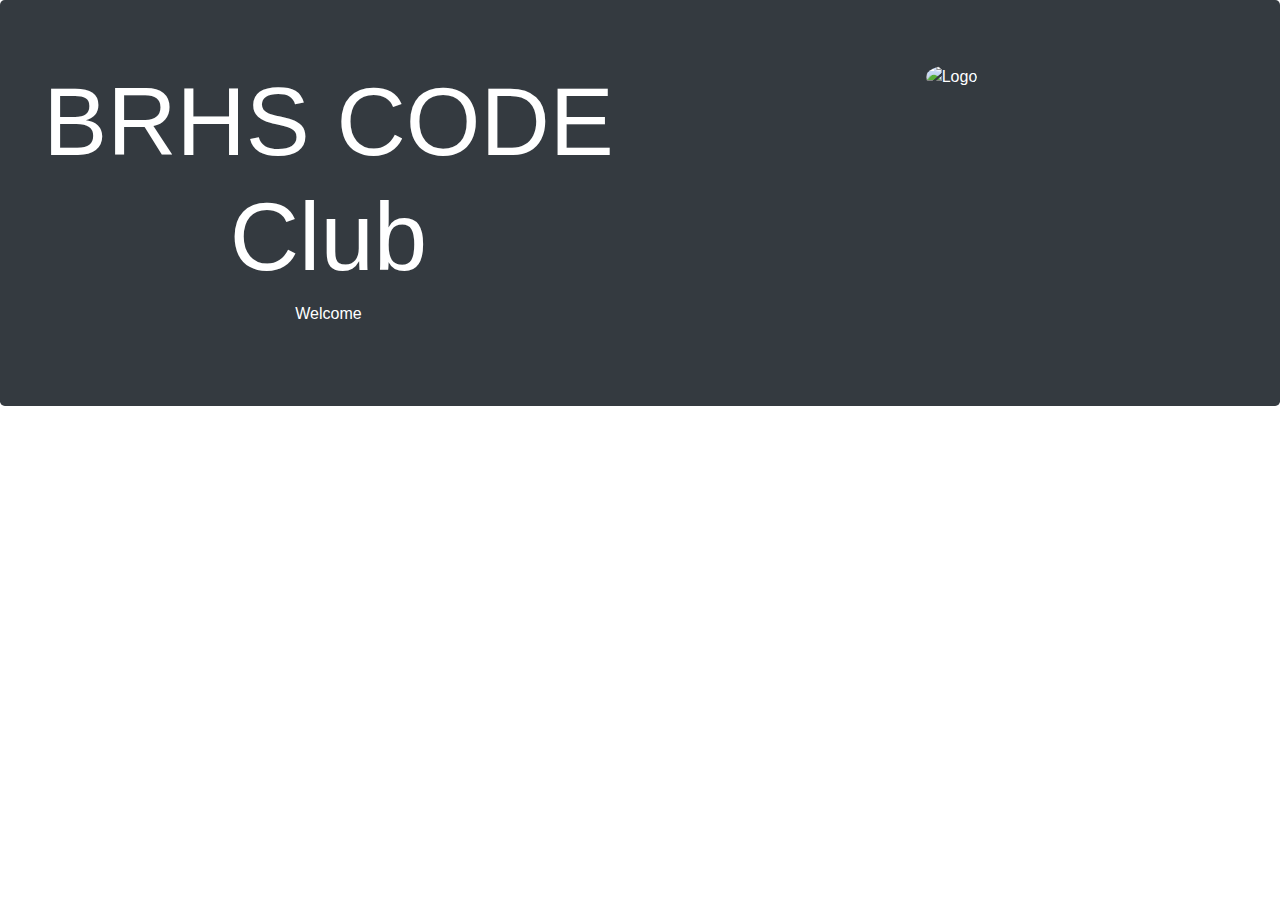
==== code/index.html @ 3c114942 "Co-authored-by: aryanpal134 <aryanpal134@users.noreply.github.com>" ====
<!DOCTYPE html>
<html>
<head>
    <meta name="viewport" content="width=device-width, initial-scale=1">
    <meta charset="utf-8">
    <link rel="stylesheet" href="https://maxcdn.bootstrapcdn.com/bootstrap/4.5.2/css/bootstrap.min.css">
    <div class="jumbotron text-center bg-dark text-white" >
        <div class ="row">
            <div class="col-md">
                <h1 class="display-1">BRHS CODE Club</h1>
                <p>Welcome </p>
            </div>
            <div class="col-md">
                <img src="Logo.png" class="rounded-circle" alt="Logo">
            </div>
        </div>
</head>





<body>
    <div class="row">
        <div class="col-md">

        </div>
        <div class="col-md">
            
        </div>

    </div>
    <div class="row">

        </div>
        


    
</body>
</html>
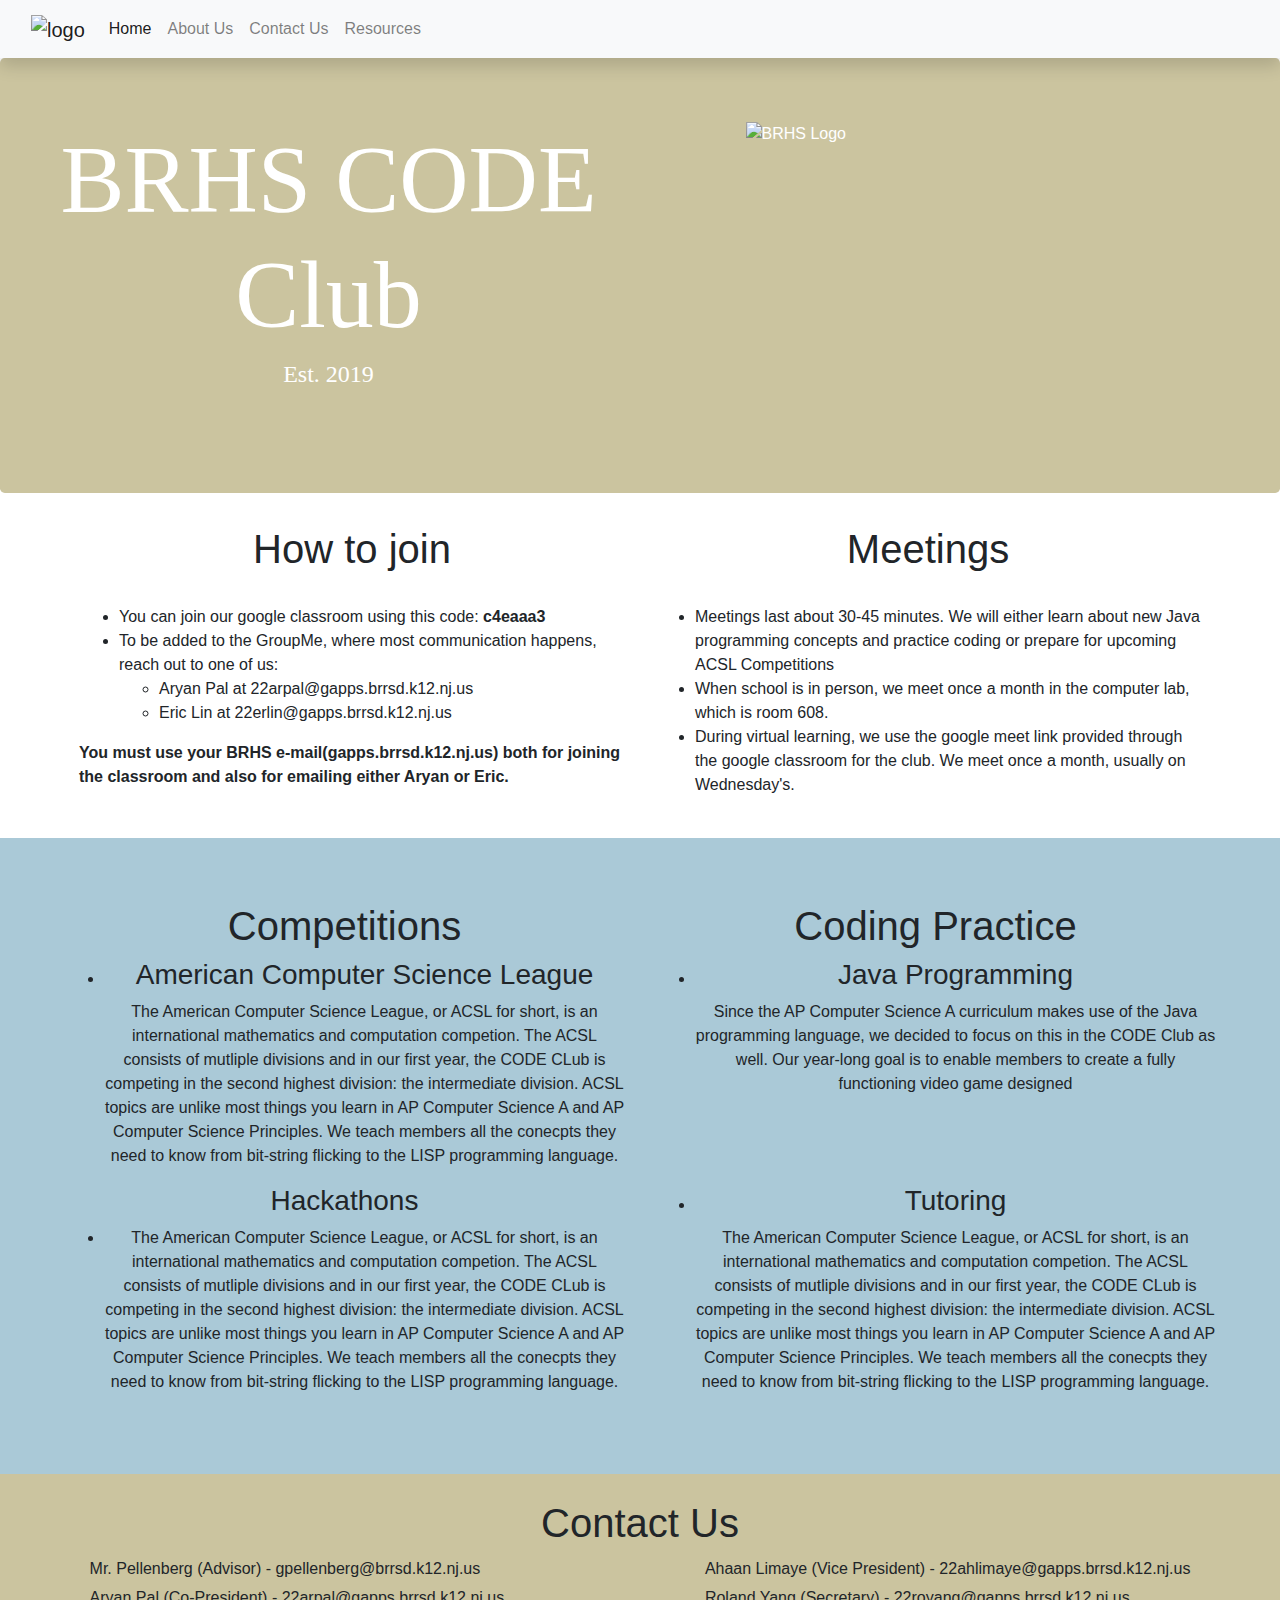
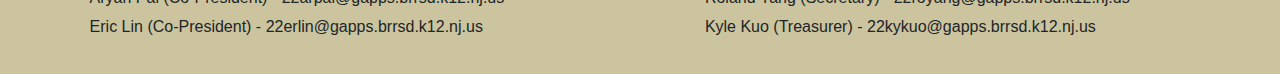
==== commit e5e36859: "Co-authored-by: aryanpal134 <aryanpal134@users.noreply.github.com>" ====
--- a/code/index.html
+++ b/code/index.html
@@ -4,38 +4,171 @@
     <meta name="viewport" content="width=device-width, initial-scale=1">
     <meta charset="utf-8">
     <link rel="stylesheet" href="https://maxcdn.bootstrapcdn.com/bootstrap/4.5.2/css/bootstrap.min.css">
-    <div class="jumbotron text-center bg-dark text-white" >
+    <link rel="stylesheet" href="style.css">
+    
+</head>
+<body >
+    <!--NAVBAR-->
+    <nav class="navbar navbar-expand-lg navbar-light bg-light shadow" id="main-nav">
+        <div class="container-fluid">
+          <a class="navbar-brand">
+            <img id="nav-logo" src="../Images/CODE Logo.png" alt="logo">
+          </a>
+          <button class="navbar-toggler" type="button" data-bs-toggle="collapse" data-bs-target="#navbarSupportedContent"
+            aria-controls="navbarSupportedContent" aria-expanded="false" aria-label="Toggle navigation">
+            <span class="navbar-toggler-icon"></span>
+          </button>
+          <div class="collapse navbar-collapse" id="navbarSupportedContent">
+            <ul class="navbar-nav">
+              <li class="nav-item">
+                <a class="nav-link active" aria-current="page" href="#">Home</a>
+              </li>
+              <li class="nav-item">
+                <a class="nav-link" href="about.html">About Us</a>
+              </li>
+              <li class="nav-item">
+                <a class="nav-link" href="#contact">Contact Us</a>
+              </li>
+              <li class="nav-item">
+                <a class="nav-link" href="resources.html">Resources</a>
+              </li>
+            </ul>
+          </div>
+        </div>
+      </nav>
+
+    <div id="jumbo" class="jumbotron text-center text-white" >
         <div class ="row">
-            <div class="col-md">
+            <div id= "jumbotext" class="col-md-6">
                 <h1 class="display-1">BRHS CODE Club</h1>
-                <p>Welcome </p>
+                <h4>Est. 2019</h4>
             </div>
-            <div class="col-md">
-                <img src="Logo.png" class="rounded-circle" alt="Logo">
+            <div class="col-md-3">
+                <img id="brhs-logo" src="../Images/brhs logo.png"  alt="BRHS Logo">
+            </div>
+            <div class="col-md-3">
+              <iframe id="fe6148f0-0142-4a5a-91e2-0557f087b445" 
+                src="https://www.vectary.com/viewer/v1/?model=fe6148f0-0142-4a5a-91e2-0557f087b445&env=studio3" 
+                frameborder="0" width="300px" height="300px"></iframe>
             </div>
         </div>
-</head>
+    </div>
+
+    <div id="info" class="row">
+        <div class="col-md-6">
+          <div>  
+            <h1 class="text-center">How to join</h1><br>
+            <ul>
+              <li>You can join our google classroom using this code: <b>c4eaaa3</b> </li>
+              <li>To be added to the GroupMe, where most communication happens, 
+                reach out to one of us:</li>
+              <ul>
+                <li> Aryan Pal at 22arpal@gapps.brrsd.k12.nj.us</li>
+                <li> Eric Lin at 22erlin@gapps.brrsd.k12.nj.us</li>
+              </ul>
+            </ul>  
+            <b>You must use your BRHS e-mail(gapps.brrsd.k12.nj.us) both for joining the classroom
+              and also for emailing either Aryan or Eric.</b>
+          </div> 
+        </div>
+        <div class="col-md-6">
+          <div id="meeting-info">
+            <h1 class="text-center">Meetings</h1><br>
+            <ul>
+              <li>Meetings last about 30-45 minutes. We will either learn about new Java 
+                programming concepts and practice coding or prepare for upcoming ACSL Competitions
+
+              </li>
+              <li>When school is in person, we meet once a month in the computer lab, which is room 608.</li>
+              <li>During virtual learning, we use the google meet link provided
+                through the google classroom for the club. We meet once a month, usually on Wednesday's.
+              </li>
+            </ul>
+          </div>   
+        </div>
+    </div>
 
 
+    <!--What we do section-->
+    <div id="activities">
+    <div class="row">
+        <div class="col-md text-center">
+          <h1>Competitions</h1>
+          <ul>
+              <li>
+                <h3>American Computer Science League</h3>
+                  <p>The American Computer Science League, or ACSL for short, is an international mathematics
+                    and computation competion. The ACSL consists of mutliple divisions and in our first year,
+                    the CODE CLub is competing in the second highest division: the intermediate division. ACSL
+                    topics are unlike most things you learn in AP Computer Science A and AP Computer Science Principles.
+                    We teach members all the conecpts they need to know from bit-string flicking to the LISP programming
+                    language. 
+                  </p>
+              </li>
+          </ul>
+        </div>
+        <div class="col-md text-center">
+          <h1>Coding Practice</h1>
+            <ul>
+              <li>
+                <h3>Java Programming</h3>
+                  <p>Since the AP Computer Science A curriculum makes use of the Java programming 
+                     language, we decided to focus on this in the CODE Club as well. Our year-long 
+                     goal is to enable members to create a fully functioning video game designed 
+                  </p>
+              </li>
+            </ul>
+        </div>
+    </div>
 
-
-
-<body>
     <div class="row">
-        <div class="col-md">
-
-        </div>
-        <div class="col-md">
-            
-        </div>
-
+      <div class="col-md text-center">
+        <h3>Hackathons</h3>
+        <ul>
+            <li>
+                <p>The American Computer Science League, or ACSL for short, is an international mathematics
+                  and computation competion. The ACSL consists of mutliple divisions and in our first year,
+                  the CODE CLub is competing in the second highest division: the intermediate division. ACSL
+                  topics are unlike most things you learn in AP Computer Science A and AP Computer Science Principles.
+                  We teach members all the conecpts they need to know from bit-string flicking to the LISP programming
+                  language. 
+                </p>
+            </li>
+        </ul>
+      </div>
+      <div class="col-md text-center">
+          <ul>
+            <li>
+              <h3>Tutoring</h3>
+                <p>The American Computer Science League, or ACSL for short, is an international mathematics
+                  and computation competion. The ACSL consists of mutliple divisions and in our first year,
+                  the CODE CLub is competing in the second highest division: the intermediate division. ACSL
+                  topics are unlike most things you learn in AP Computer Science A and AP Computer Science Principles.
+                  We teach members all the conecpts they need to know from bit-string flicking to the LISP programming
+                  language. 
+                </p>
+            </li>
+          </ul>
+      </div>
     </div>
-    <div class="row">
-
-        </div>
-        
-
+    </div>
 
     
+
+    <div id="contact">
+      <h1 class="text-center pb-2">Contact Us</h1>
+      <div id ="emails">
+        <div class="float-left">
+          <p>Mr. Pellenberg (Advisor) - gpellenberg@brrsd.k12.nj.us</p>
+          <p>Aryan Pal (Co-President) - 22arpal@gapps.brrsd.k12.nj.us</p>
+          <p>Eric Lin (Co-President) - 22erlin@gapps.brrsd.k12.nj.us</p>
+        </div>
+        <div class="float-right">
+          <p>Ahaan Limaye (Vice President) - 22ahlimaye@gapps.brrsd.k12.nj.us</p>
+          <p>Roland Yang (Secretary) - 22royang@gapps.brrsd.k12.nj.us</p>
+          <p>Kyle Kuo (Treasurer) - 22kykuo@gapps.brrsd.k12.nj.us</p>
+        </div>
+      </div>
+    </div>
 </body>
 </html>--- a/code/style.css
+++ b/code/style.css
@@ -0,0 +1,131 @@
+#activities {
+    background-color: rgb(170, 201, 215);
+    padding: 5% 5%;
+}
+#info {
+    margin: 2% 5%;
+}
+#contact {
+    padding: 2% 0%;
+    background-color: rgb(203, 196, 159);
+    height: 200px;
+}
+#emails {
+    padding: 0% 7%;
+    line-height: 80%;
+}
+
+#brhs-logo {
+    width: 250px;
+    height: 250px;
+}
+
+#code-logo{
+    width: 300px;
+    height: 300px;
+}
+
+#nav-logo {
+    width: 80px;
+    height: 80px;
+}
+
+#jumbo{
+    background-color: rgb(203, 196, 159);
+}
+
+#jumbotext{
+    font-family: 'Courier New';
+    font-family: 'Times New Roman';
+}
+
+
+
+
+/**         About Us            **/
+#about-heading {
+    text-align: center;
+    padding: 2% 0%;
+}
+#advisor {
+    padding-top: 3%;
+    padding-left: 5%;
+    height: 270px;
+    background-color: rgb(247, 193, 179);
+}
+#advisor-img {
+    width: 200px;
+    height: 200px;
+}
+#pfp1{
+    margin-top: 10%;
+    margin-left: 5%;
+    width: 200px;
+    height: 200px;
+}
+.pfp{
+    margin-top: 10%;
+    margin-left: 5%;
+    width: 200px;
+    height: 200px;
+}
+#pfp2{
+    margin-top: 10%;
+    margin-left: 5%;
+    width: 200px;
+    height: 200px;
+}
+#pfp3{
+    margin-top: 10%;
+    margin-left: 5%;
+    width: 200px;
+    height: 200px;
+}
+#pfp4{
+    margin-top: 10%;
+    margin-left: 5%;
+    width: 200px;
+    height: 200px;
+}
+#pfp5{
+    margin-top: 10%;
+    margin-left: 5%;
+    width: 200px;
+    height: 200px;
+}
+#profile1 {
+    padding-left: 8%;
+    padding-top: 10%;
+    background-color: beige;
+    height: 350px;
+}
+#profile2 {
+    padding-left: 5%;
+    padding-top: 10%;
+    background-color: rgb(209, 240, 255);
+    height: 350px;
+}
+#profile3 {
+    padding-left: 8%;
+    padding-top: 10%;
+    background-color: rgb(209, 240, 255);
+    height: 350px;
+}
+#profile4 {
+    padding-left: 5%;
+    padding-top: 10%;
+    background-color: beige;
+    height: 350px;
+}
+#profile5 {
+    padding-left: 8%;
+    padding-top: 10%;
+    background-color: beige;
+    height: 350px;
+}
+
+/**         Resources           **/
+
+
+
+
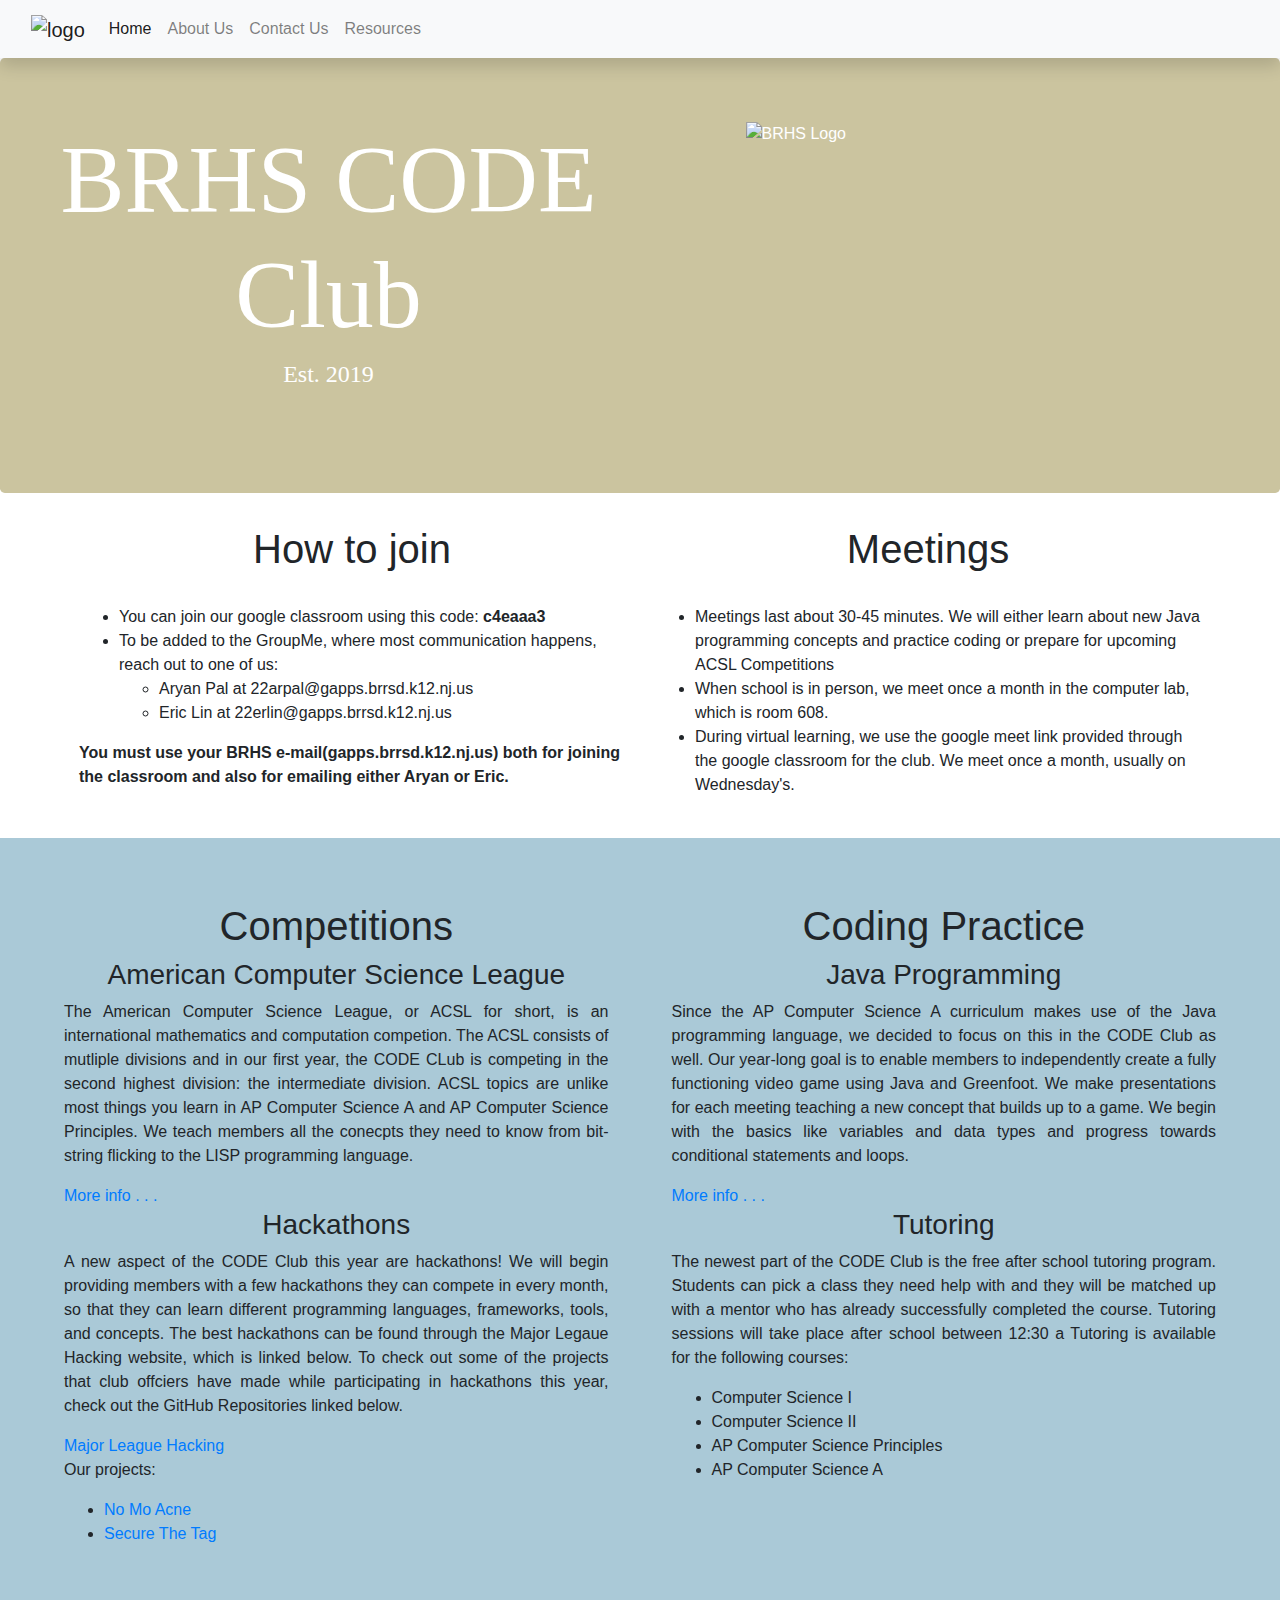
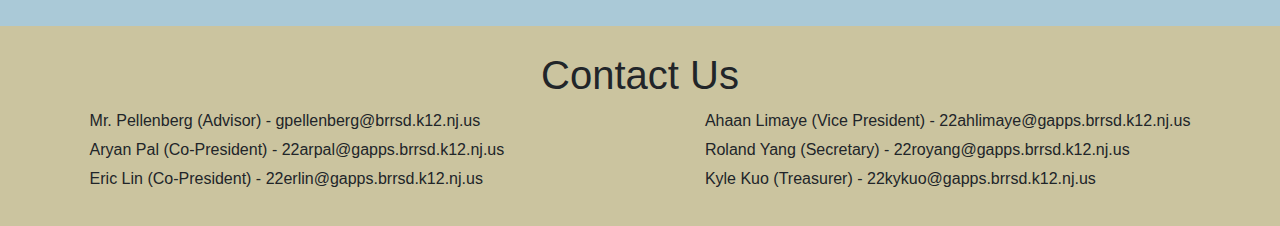
==== commit 908a99b6: "index update" ====
--- a/code/index.html
+++ b/code/index.html
@@ -94,61 +94,68 @@
     <div class="row">
         <div class="col-md text-center">
           <h1>Competitions</h1>
-          <ul>
-              <li>
-                <h3>American Computer Science League</h3>
-                  <p>The American Computer Science League, or ACSL for short, is an international mathematics
-                    and computation competion. The ACSL consists of mutliple divisions and in our first year,
-                    the CODE CLub is competing in the second highest division: the intermediate division. ACSL
-                    topics are unlike most things you learn in AP Computer Science A and AP Computer Science Principles.
-                    We teach members all the conecpts they need to know from bit-string flicking to the LISP programming
-                    language. 
-                  </p>
-              </li>
-          </ul>
+          <h3>American Computer Science League</h3>
+          <div class="text-justify">
+            <p>The American Computer Science League, or ACSL for short, is an international mathematics
+                and computation competion. The ACSL consists of mutliple divisions and in our first year,
+                the CODE CLub is competing in the second highest division: the intermediate division. ACSL
+                topics are unlike most things you learn in AP Computer Science A and AP Computer Science Principles.
+                We teach members all the conecpts they need to know from bit-string flicking to the LISP programming
+                language. 
+            </p>
+            <a href="resources.html#acsl">More info . . .</a>
+          </div>
         </div>
-        <div class="col-md text-center">
+        <div class="col-md text-center pl-5">
           <h1>Coding Practice</h1>
-            <ul>
-              <li>
-                <h3>Java Programming</h3>
-                  <p>Since the AP Computer Science A curriculum makes use of the Java programming 
-                     language, we decided to focus on this in the CODE Club as well. Our year-long 
-                     goal is to enable members to create a fully functioning video game designed 
-                  </p>
-              </li>
-            </ul>
+          <h3>Java Programming</h3>
+          <div class="text-justify">
+            <p>Since the AP Computer Science A curriculum makes use of the Java programming 
+                language, we decided to focus on this in the CODE Club as well. Our year-long 
+                goal is to enable members to independently create a fully functioning video game 
+                using Java and Greenfoot. We make presentations for each meeting teaching a new concept
+                that builds up to a game. We begin with the basics like variables and data types and
+                progress towards conditional statements and loops.
+            </p>
+            <a href="resources.html#acsl">More info . . .</a>
+          </div>
         </div>
     </div>
 
     <div class="row">
       <div class="col-md text-center">
         <h3>Hackathons</h3>
-        <ul>
-            <li>
-                <p>The American Computer Science League, or ACSL for short, is an international mathematics
-                  and computation competion. The ACSL consists of mutliple divisions and in our first year,
-                  the CODE CLub is competing in the second highest division: the intermediate division. ACSL
-                  topics are unlike most things you learn in AP Computer Science A and AP Computer Science Principles.
-                  We teach members all the conecpts they need to know from bit-string flicking to the LISP programming
-                  language. 
-                </p>
-            </li>
-        </ul>
+        <div class="text-justify">
+          <p>A new aspect of the CODE Club this year are hackathons! We will begin providing
+            members with a few hackathons they can compete in every month, so that they can 
+            learn different programming languages, frameworks, tools, and concepts. The best
+            hackathons can be found through the Major Legaue Hacking website, which is linked
+            below. To check out some of the projects that club offciers have made while 
+            participating in hackathons this year, check out the GitHub Repositories linked below.
+          </p>
+          <a target="_blank" href="https:/mlh.io">Major League Hacking</a><br>
+          <p>Our projects:</p>
+          <ul>
+            <li><a target="_blank" href="https://github.com/whyroland/no-mo-acne">No Mo Acne</a></li>
+            <li><a target="_blank" href="https://github.com/whyroland/SecureTheTag">Secure The Tag</a></li>
+          </ul>
+        </div>
       </div>
-      <div class="col-md text-center">
+      <div class="col-md text-center pl-5">
+        <h3>Tutoring</h3>
+        <div class="text-justify">
+          <p>The newest part of the CODE Club is the free after school tutoring program. Students
+            can pick a class they need help with and they will be matched up with a mentor who has already successfully completed the course.
+              Tutoring sessions will take place after school between 12:30 a
+            Tutoring is available for the following courses: 
+          </p>
           <ul>
-            <li>
-              <h3>Tutoring</h3>
-                <p>The American Computer Science League, or ACSL for short, is an international mathematics
-                  and computation competion. The ACSL consists of mutliple divisions and in our first year,
-                  the CODE CLub is competing in the second highest division: the intermediate division. ACSL
-                  topics are unlike most things you learn in AP Computer Science A and AP Computer Science Principles.
-                  We teach members all the conecpts they need to know from bit-string flicking to the LISP programming
-                  language. 
-                </p>
-            </li>
+            <li>Computer Science I</li>
+            <li>Computer Science II</li>
+            <li>AP Computer Science Principles</li>
+            <li>AP Computer Science A</li>
           </ul>
+        </div>
       </div>
     </div>
     </div>
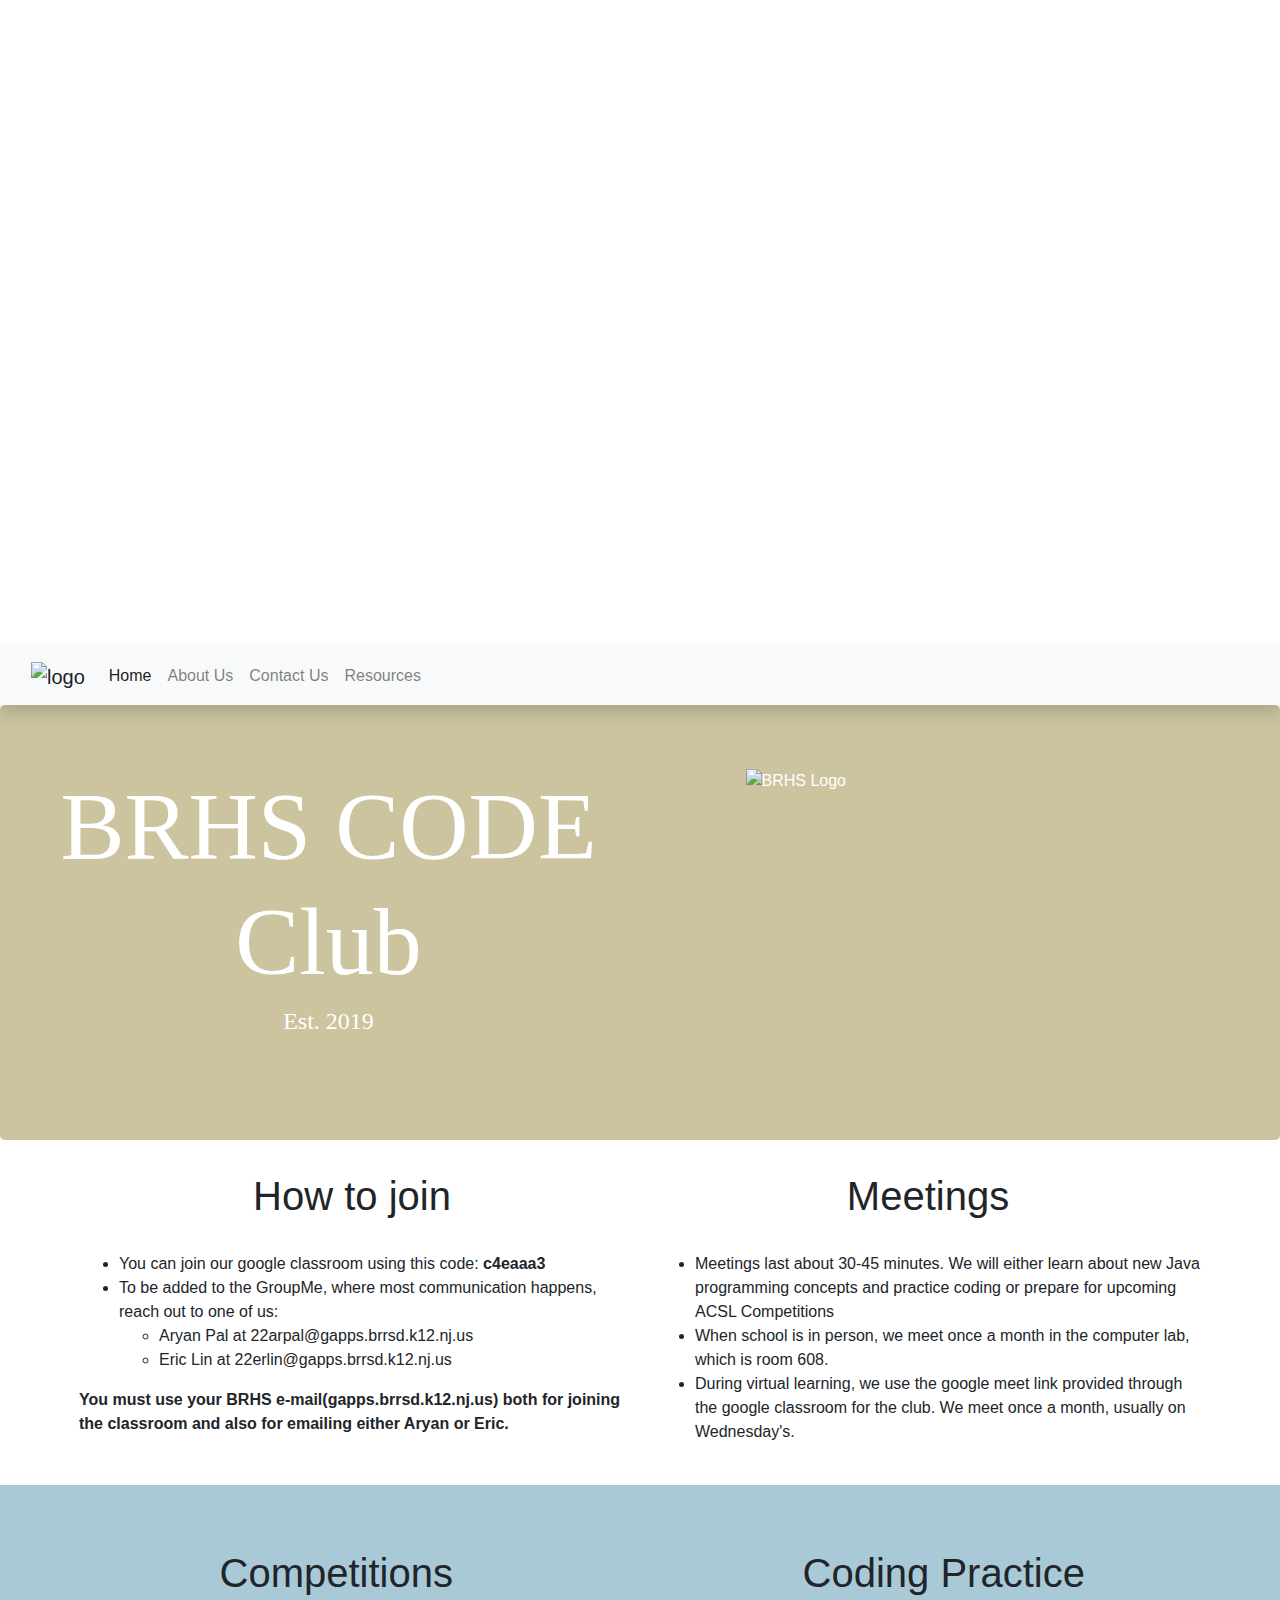
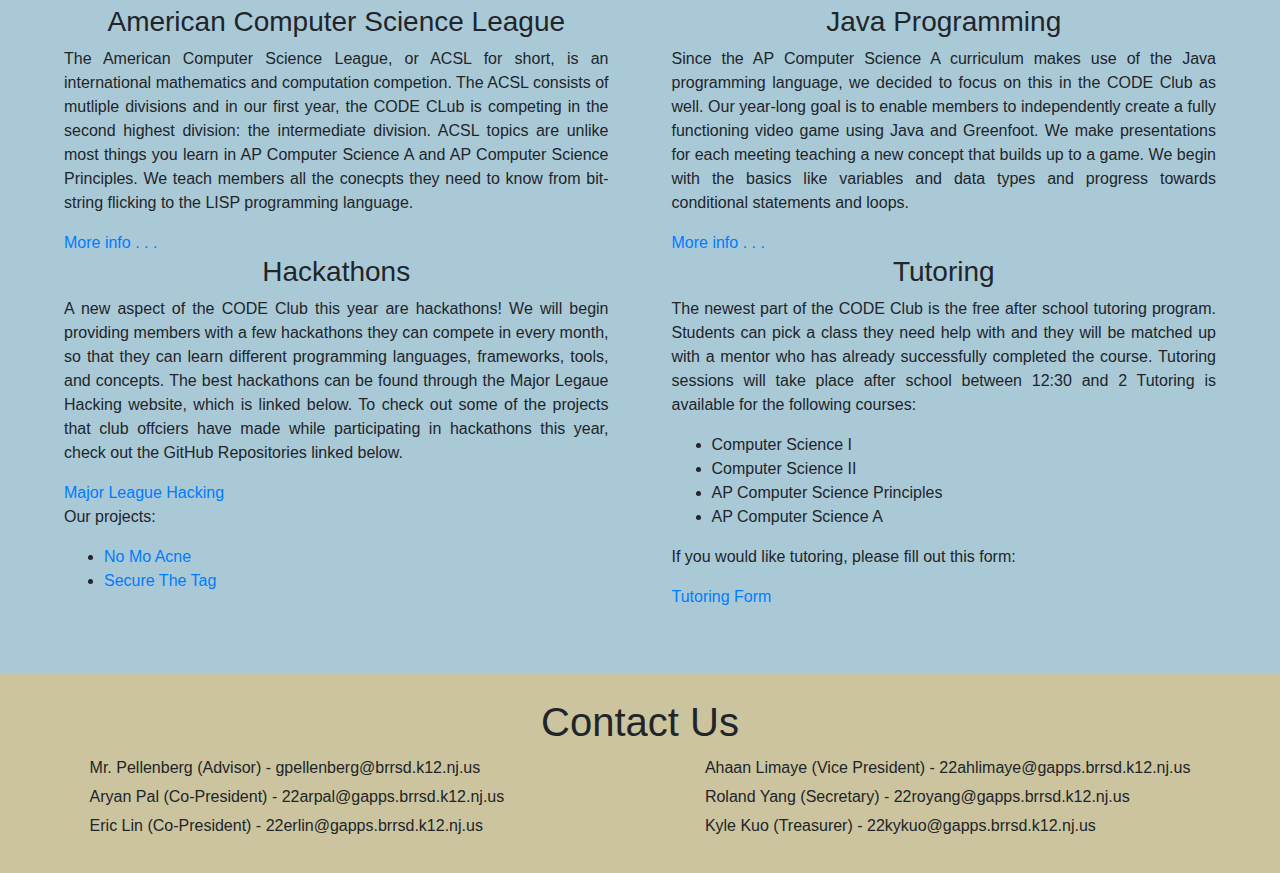
==== commit 141bfced: "model 3d" ====
--- a/code/index.html
+++ b/code/index.html
@@ -6,8 +6,18 @@
     <link rel="stylesheet" href="https://maxcdn.bootstrapcdn.com/bootstrap/4.5.2/css/bootstrap.min.css">
     <link rel="stylesheet" href="style.css">
     
+
+
+
+    <script src="model3d.js"></script>
 </head>
+
 <body >
+    <model-3d src="../models/CODE logo 3d.glb"></model-3d>
+
+
+
+
     <!--NAVBAR-->
     <nav class="navbar navbar-expand-lg navbar-light bg-light shadow" id="main-nav">
         <div class="container-fluid">
@@ -146,7 +156,7 @@
         <div class="text-justify">
           <p>The newest part of the CODE Club is the free after school tutoring program. Students
             can pick a class they need help with and they will be matched up with a mentor who has already successfully completed the course.
-              Tutoring sessions will take place after school between 12:30 a
+              Tutoring sessions will take place after school between 12:30 and 2
             Tutoring is available for the following courses: 
           </p>
           <ul>
@@ -155,6 +165,8 @@
             <li>AP Computer Science Principles</li>
             <li>AP Computer Science A</li>
           </ul>
+          <p>If you would like tutoring, please fill out this form: </p>
+          <a target="blank_" href="https://forms.gle/dcdx3cfcchEzESAP6">Tutoring Form</a>
         </div>
       </div>
     </div>
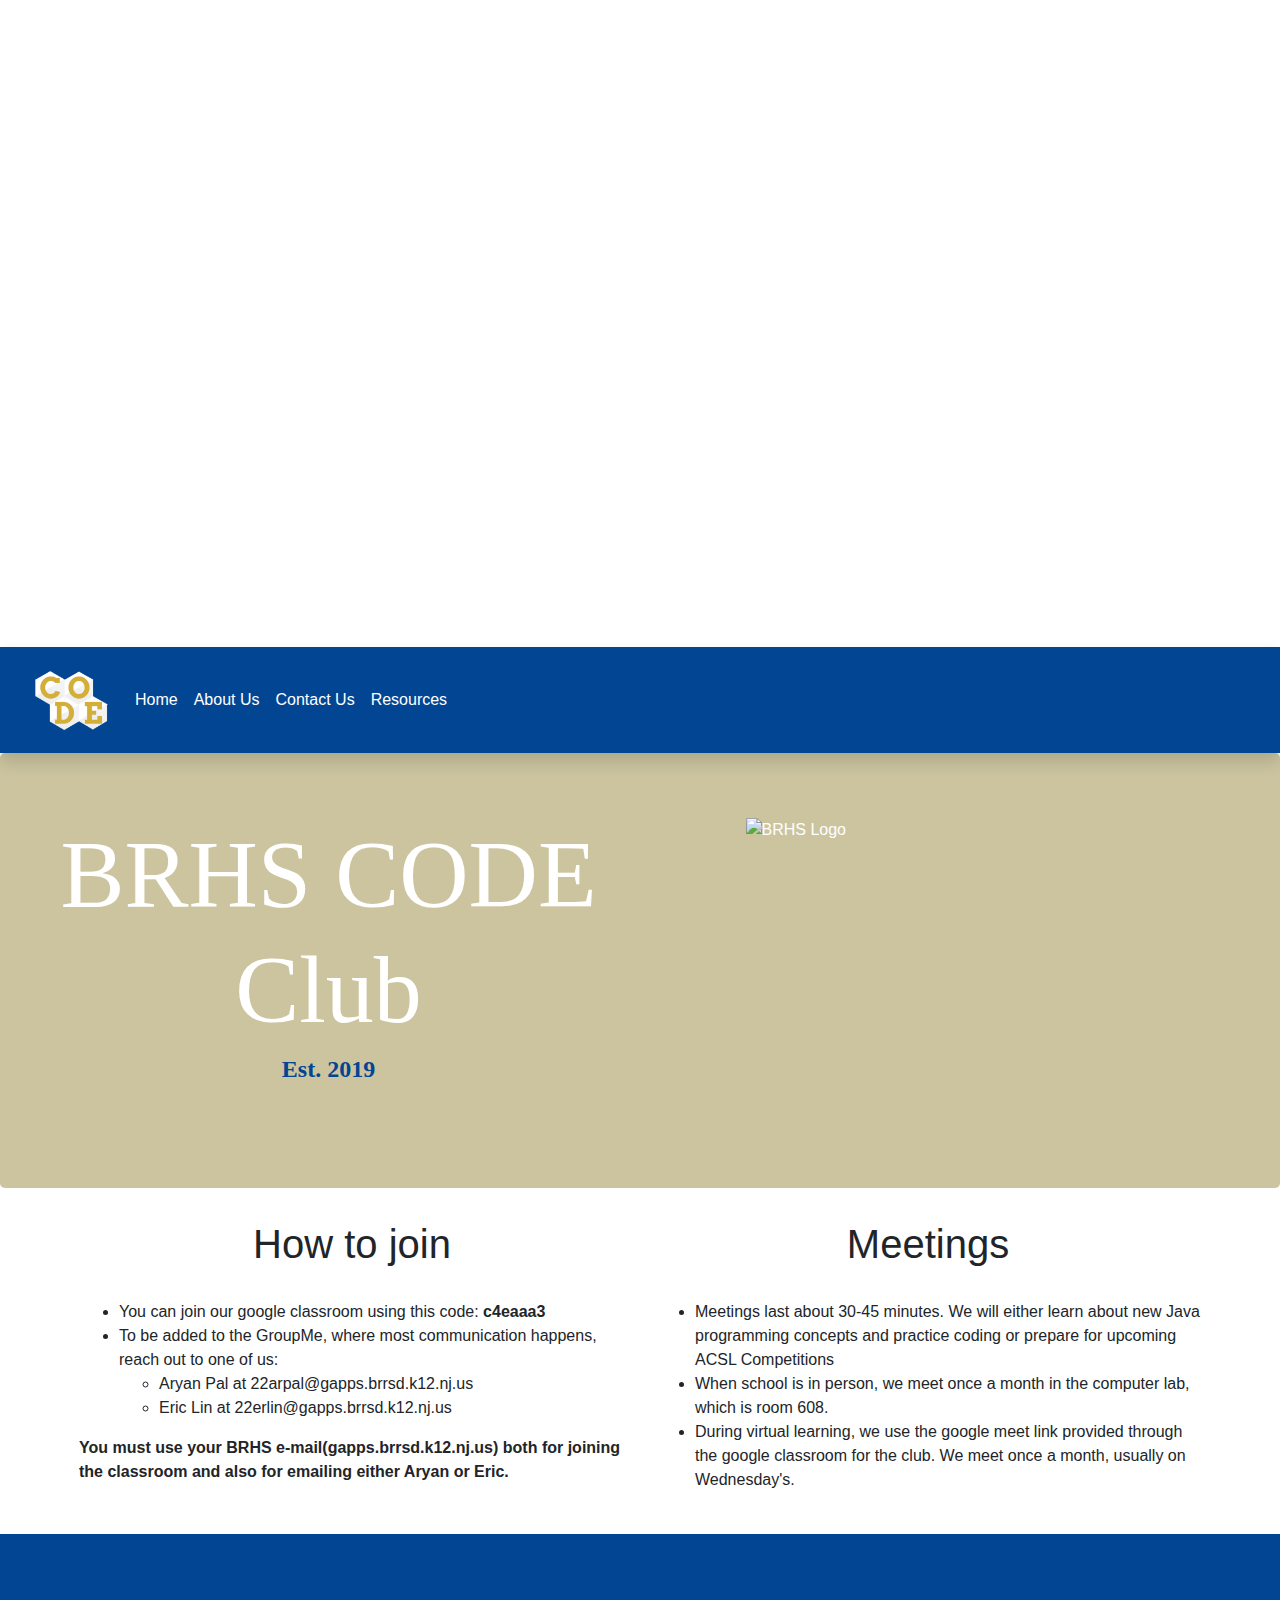
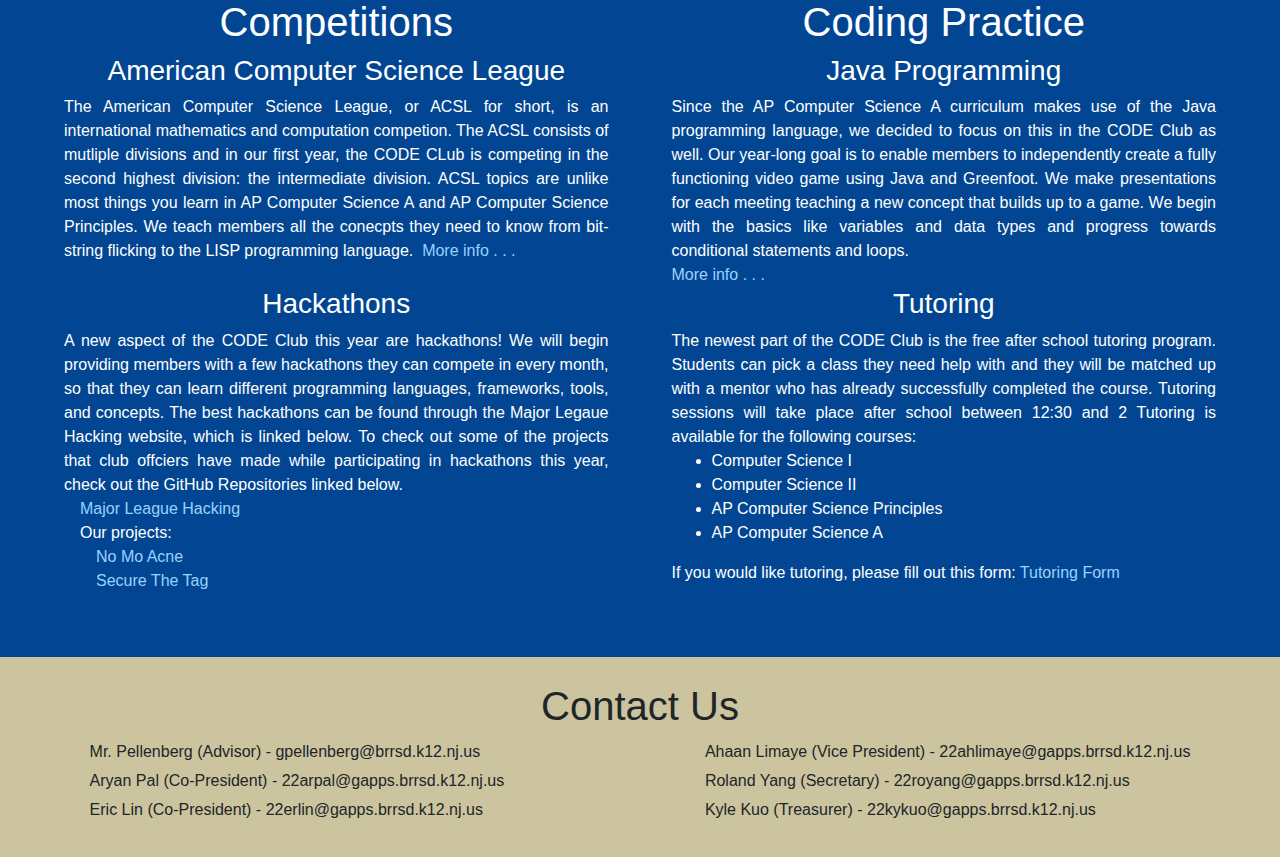
==== commit 7106bb2c: "Co-authored-by: aryanpal134 <aryanpal134@users.noreply.github.com>" ====
--- a/code/index.html
+++ b/code/index.html
@@ -5,24 +5,25 @@
     <meta charset="utf-8">
     <link rel="stylesheet" href="https://maxcdn.bootstrapcdn.com/bootstrap/4.5.2/css/bootstrap.min.css">
     <link rel="stylesheet" href="style.css">
-    
+    <title>CODE Club</title>
 
 
 
     <script src="model3d.js"></script>
 </head>
 
-<body >
+<body>
     <model-3d src="../models/CODE logo 3d.glb"></model-3d>
 
 
 
 
     <!--NAVBAR-->
-    <nav class="navbar navbar-expand-lg navbar-light bg-light shadow" id="main-nav">
+    <div class="main-nav">
+    <nav class="navbar navbar-expand-lg shadow">
         <div class="container-fluid">
           <a class="navbar-brand">
-            <img id="nav-logo" src="../Images/CODE Logo.png" alt="logo">
+            <img id="nav-logo" src="../Images/code logo-white.png" alt="logo">
           </a>
           <button class="navbar-toggler" type="button" data-bs-toggle="collapse" data-bs-target="#navbarSupportedContent"
             aria-controls="navbarSupportedContent" aria-expanded="false" aria-label="Toggle navigation">
@@ -46,12 +47,13 @@
           </div>
         </div>
       </nav>
+    </div>
 
     <div id="jumbo" class="jumbotron text-center text-white" >
         <div class ="row">
             <div id= "jumbotext" class="col-md-6">
                 <h1 class="display-1">BRHS CODE Club</h1>
-                <h4>Est. 2019</h4>
+                <h4 id="est">Est. 2019</h4>
             </div>
             <div class="col-md-3">
                 <img id="brhs-logo" src="../Images/brhs logo.png"  alt="BRHS Logo">
@@ -106,28 +108,26 @@
           <h1>Competitions</h1>
           <h3>American Computer Science League</h3>
           <div class="text-justify">
-            <p>The American Computer Science League, or ACSL for short, is an international mathematics
+            The American Computer Science League, or ACSL for short, is an international mathematics
                 and computation competion. The ACSL consists of mutliple divisions and in our first year,
                 the CODE CLub is competing in the second highest division: the intermediate division. ACSL
                 topics are unlike most things you learn in AP Computer Science A and AP Computer Science Principles.
                 We teach members all the conecpts they need to know from bit-string flicking to the LISP programming
-                language. 
-            </p>
-            <a href="resources.html#acsl">More info . . .</a>
+                language.&nbsp
+            <a style="color:rgb(154, 210, 255)" href="resources.html#acsl">More info . . .</a>
           </div>
         </div>
         <div class="col-md text-center pl-5">
           <h1>Coding Practice</h1>
           <h3>Java Programming</h3>
           <div class="text-justify">
-            <p>Since the AP Computer Science A curriculum makes use of the Java programming 
-                language, we decided to focus on this in the CODE Club as well. Our year-long 
-                goal is to enable members to independently create a fully functioning video game 
-                using Java and Greenfoot. We make presentations for each meeting teaching a new concept
-                that builds up to a game. We begin with the basics like variables and data types and
-                progress towards conditional statements and loops.
-            </p>
-            <a href="resources.html#acsl">More info . . .</a>
+            Since the AP Computer Science A curriculum makes use of the Java programming 
+              language, we decided to focus on this in the CODE Club as well. Our year-long 
+              goal is to enable members to independently create a fully functioning video game 
+              using Java and Greenfoot. We make presentations for each meeting teaching a new concept
+              that builds up to a game. We begin with the basics like variables and data types and
+              progress towards conditional statements and loops.
+            <br><a style="color:rgb(154, 210, 255)" href="resources.html#acsl">More info . . .</a>
           </div>
         </div>
     </div>
@@ -136,37 +136,33 @@
       <div class="col-md text-center">
         <h3>Hackathons</h3>
         <div class="text-justify">
-          <p>A new aspect of the CODE Club this year are hackathons! We will begin providing
+          A new aspect of the CODE Club this year are hackathons! We will begin providing
             members with a few hackathons they can compete in every month, so that they can 
             learn different programming languages, frameworks, tools, and concepts. The best
             hackathons can be found through the Major Legaue Hacking website, which is linked
             below. To check out some of the projects that club offciers have made while 
             participating in hackathons this year, check out the GitHub Repositories linked below.
-          </p>
-          <a target="_blank" href="https:/mlh.io">Major League Hacking</a><br>
-          <p>Our projects:</p>
-          <ul>
-            <li><a target="_blank" href="https://github.com/whyroland/no-mo-acne">No Mo Acne</a></li>
-            <li><a target="_blank" href="https://github.com/whyroland/SecureTheTag">Secure The Tag</a></li>
-          </ul>
+          <br>&emsp;<a style="color:rgb(154, 210, 255)" target="_blank" href="https:/mlh.io">Major League Hacking</a><br>
+          &emsp;Our projects:
+            <br>&emsp;&emsp;<a style="color:rgb(154, 210, 255)" target="_blank" href="https://github.com/whyroland/no-mo-acne">No Mo Acne</a>
+            <br>&emsp;&emsp;<a style="color:rgb(154, 210, 255)" target="_blank" href="https://github.com/whyroland/SecureTheTag">Secure The Tag</a>
         </div>
       </div>
       <div class="col-md text-center pl-5">
         <h3>Tutoring</h3>
         <div class="text-justify">
-          <p>The newest part of the CODE Club is the free after school tutoring program. Students
+          The newest part of the CODE Club is the free after school tutoring program. Students
             can pick a class they need help with and they will be matched up with a mentor who has already successfully completed the course.
-              Tutoring sessions will take place after school between 12:30 and 2
+            Tutoring sessions will take place after school between 12:30 and 2
             Tutoring is available for the following courses: 
-          </p>
           <ul>
             <li>Computer Science I</li>
             <li>Computer Science II</li>
             <li>AP Computer Science Principles</li>
             <li>AP Computer Science A</li>
           </ul>
-          <p>If you would like tutoring, please fill out this form: </p>
-          <a target="blank_" href="https://forms.gle/dcdx3cfcchEzESAP6">Tutoring Form</a>
+          If you would like tutoring, please fill out this form: 
+          <a style="color:rgb(154, 210, 255)" target="blank_" href="https://forms.gle/dcdx3cfcchEzESAP6">Tutoring Form</a>
         </div>
       </div>
     </div>
--- a/code/style.css
+++ b/code/style.css
@@ -1,6 +1,11 @@
 #activities {
-    background-color: rgb(170, 201, 215);
+    background-color: rgb(2, 70, 147);
+    color: rgb(255, 255, 255);
     padding: 5% 5%;
+}
+#est{
+    color: rgb(2, 70, 147);
+    font-weight: 600;
 }
 #info {
     margin: 2% 5%;
@@ -30,6 +35,14 @@
     height: 80px;
 }
 
+.main-nav{
+    background-color: rgb(2, 70, 147);
+}
+
+.nav-item > a{
+    color:white;
+}
+
 #jumbo{
     background-color: rgb(203, 196, 159);
 }
@@ -51,7 +64,7 @@
     padding-top: 3%;
     padding-left: 5%;
     height: 270px;
-    background-color: rgb(247, 193, 179);
+    background-color: rgb(83, 152, 237);
 }
 #advisor-img {
     width: 200px;
@@ -121,10 +134,23 @@
     padding-left: 8%;
     padding-top: 10%;
     background-color: beige;
-    height: 350px;
+    height: 470px;
+}
+#profile6 {
+    background-color: rgb(209, 240, 255);
 }
 
 /**         Resources           **/
+#acsl{
+    background-color: blanchedalmond;
+    padding: 3% 6%;
+}
+#java-heading {
+    margin: 2% 0%;
+}
+#resource-heading {
+    margin: 2% 0%;
+}
 
 
 
